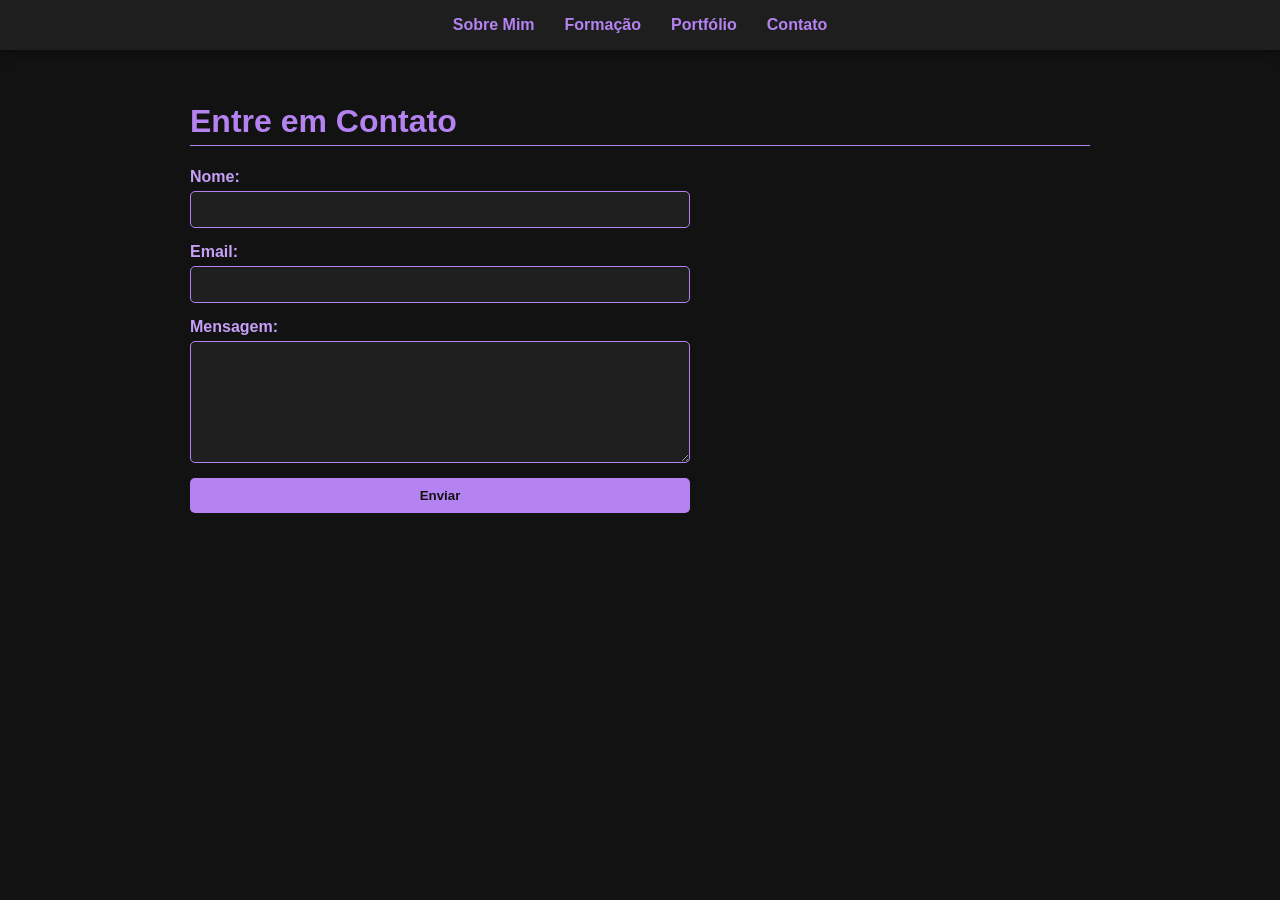
==== contato.html @ 872ff0bc "Add files via upload" ====
<!DOCTYPE html>
<html lang="pt-BR">
<head>
  <meta charset="UTF-8">
  <title>Contato</title>
  <link rel="stylesheet" href="style.css">
</head>
<body>
  <nav>
    <ul>
      <li><a href="index.html">Sobre Mim</a></li>
      <li><a href="formacao.html">Formação</a></li>
      <li><a href="portfolio.html">Portfólio</a></li>
      <li><a href="contato.html">Contato</a></li>
    </ul>
  </nav>
<!-- Falar comigo -->
  <main>
    <h1>Entre em Contato</h1>
    <form>
      <label for="nome">Nome:</label>
      <input type="text" id="nome" name="nome" required>

      <label for="email">Email:</label>
      <input type="email" id="email" name="email" required>

      <label for="mensagem">Mensagem:</label>
      <textarea id="mensagem" name="mensagem" required></textarea>

      <button type="submit">Enviar</button>
    </form>
  </main>
</body>
</html>
---- style.css ----
/* Fundo escuro com detalhes em roxo */
body {
  font-family: 'Segoe UI', Tahoma, Geneva, Verdana, sans-serif;
  margin: 0;
  padding: 0;
  background-color: #121212; /* preto fosco */
  color: #e0e0e0; /* cinza claro para contraste */
}

/* Conteúdo principal */
main {
  padding: 2em;
  max-width: 900px;
  margin: auto;
}

h1, h2 {
  color: #b583f1; /* roxo suave */
  border-bottom: 1px solid #b583f1;
  padding-bottom: 5px;
}

/* Estilo do menu */
nav {
  background-color: #1e1e1e; /* preto um pouco mais claro */
  padding: 1em;
  text-align: center;
  box-shadow: 0 2px 10px rgba(0, 0, 0, 0.5);
}

nav ul {
  list-style: none;
  margin: 0;
  padding: 0;
  display: flex;
  justify-content: center;
  gap: 30px;
}

nav ul li a {
  color: #b583f1;
  text-decoration: none;
  font-weight: bold;
  transition: color 0.3s ease;
}

nav ul li a:hover {
  color: #e0b3ff;
}

/* Formulário de contato */
form {
  display: flex;
  flex-direction: column;
  max-width: 500px;
  margin-top: 1em;
}

label {
  margin-bottom: 5px;
  font-weight: bold;
  color: #c6a0f6;
}

input, textarea {
  margin-bottom: 15px;
  padding: 10px;
  border: 1px solid #b583f1;
  background-color: #1f1f1f;
  color: #fff;
  border-radius: 5px;
}

textarea {
  resize: vertical;
  min-height: 100px;
}

button {
  background-color: #b583f1;
  color: #121212;
  border: none;
  padding: 10px;
  font-weight: bold;
  cursor: pointer;
  border-radius: 5px;
  transition: background-color 0.3s ease;
}

button:hover {
  background-color: #d5aaff;
}
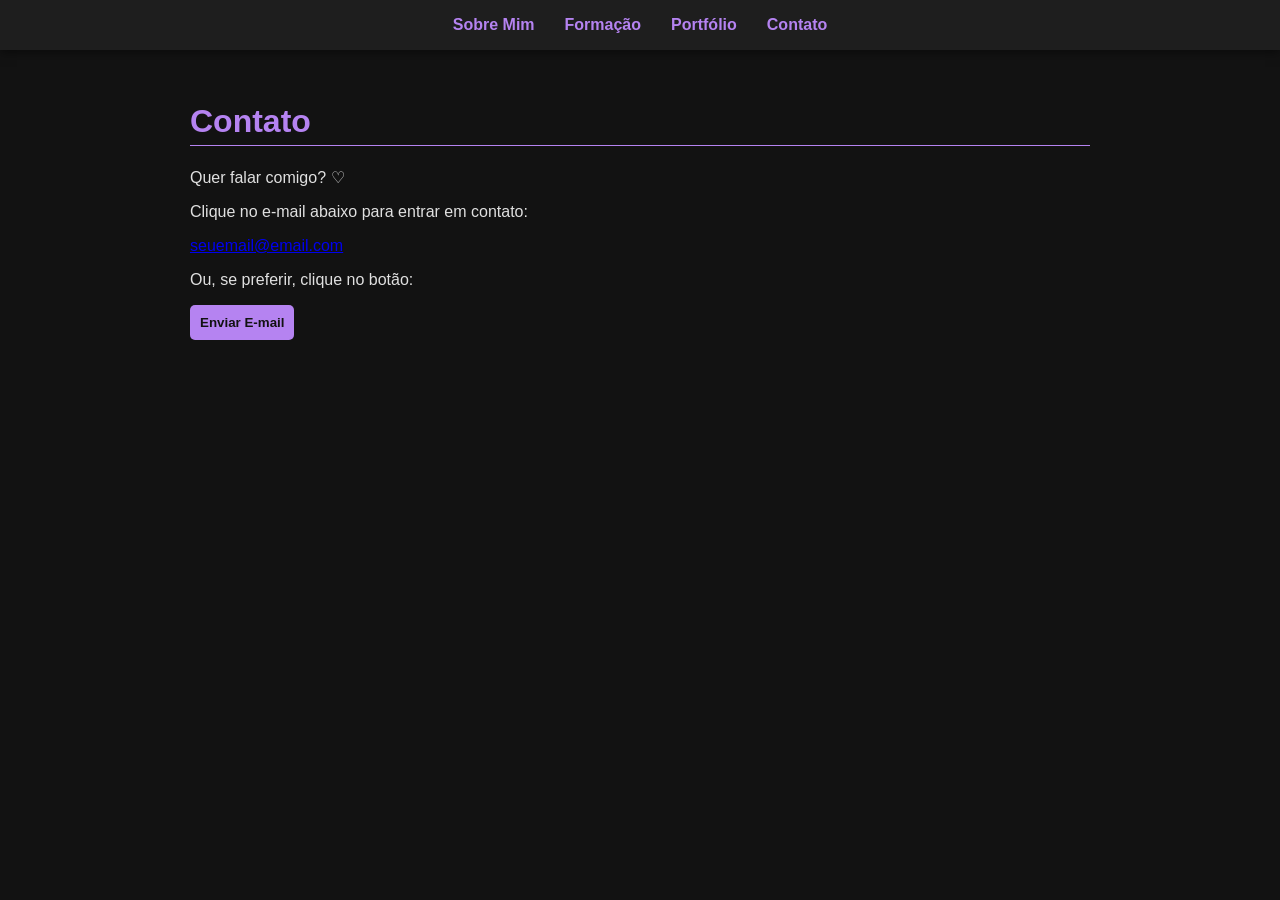
==== commit ec15c01b: "Update contato.html" ====
--- a/contato.html
+++ b/contato.html
@@ -16,19 +16,32 @@
   </nav>
 <!-- Falar comigo -->
   <main>
-    <h1>Entre em Contato</h1>
-    <form>
-      <label for="nome">Nome:</label>
-      <input type="text" id="nome" name="nome" required>
+  <h1>Contato</h1>
+  <p>Quer falar comigo? ♡</p>
+  
+  <p>
+    Clique no e-mail abaixo para entrar em contato:
+  </p>
 
-      <label for="email">Email:</label>
-      <input type="email" id="email" name="email" required>
+  <p>
+    <a href="mailto:seuemail@email.com?subject=Contato pelo site">
+      seuemail@email.com
+    </a>
+  </p>
 
-      <label for="mensagem">Mensagem:</label>
-      <textarea id="mensagem" name="mensagem" required></textarea>
+  <p>
+    Ou, se preferir, clique no botão:
+  </p>
 
-      <button type="submit">Enviar</button>
-    </form>
-  </main>
+  <p>
+    <a href="mailto:seuemail@email.com?subject=Contato pelo site">
+      <button>Enviar E-mail</button>
+    </a>
+  </p>
+</main>
 </body>
 </html>
+
+
+
+
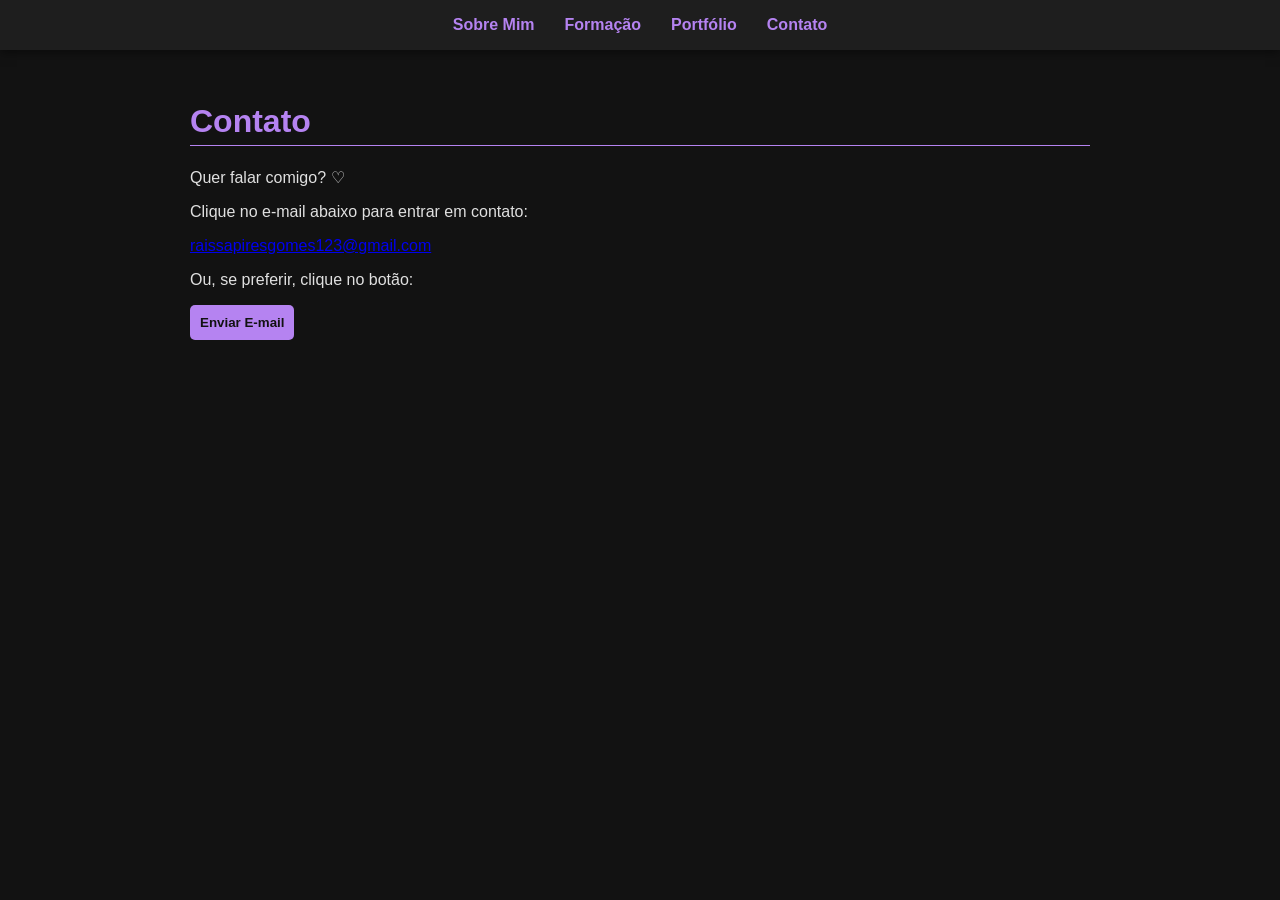
==== commit dece534b: "Update contato.html" ====
--- a/contato.html
+++ b/contato.html
@@ -24,8 +24,8 @@
   </p>
 
   <p>
-    <a href="mailto:seuemail@email.com?subject=Contato pelo site">
-      seuemail@email.com
+    <a href="mailto:raissapiresgomes123@gmail.com?subject=Contato pelo site">
+      raissapiresgomes123@gmail.com
     </a>
   </p>
 
@@ -34,7 +34,7 @@
   </p>
 
   <p>
-    <a href="mailto:seuemail@email.com?subject=Contato pelo site">
+    <a href="mailto:raissapiresgomes123@gmail.com?subject=Contato pelo site">
       <button>Enviar E-mail</button>
     </a>
   </p>
@@ -45,3 +45,4 @@
 
 
 
+
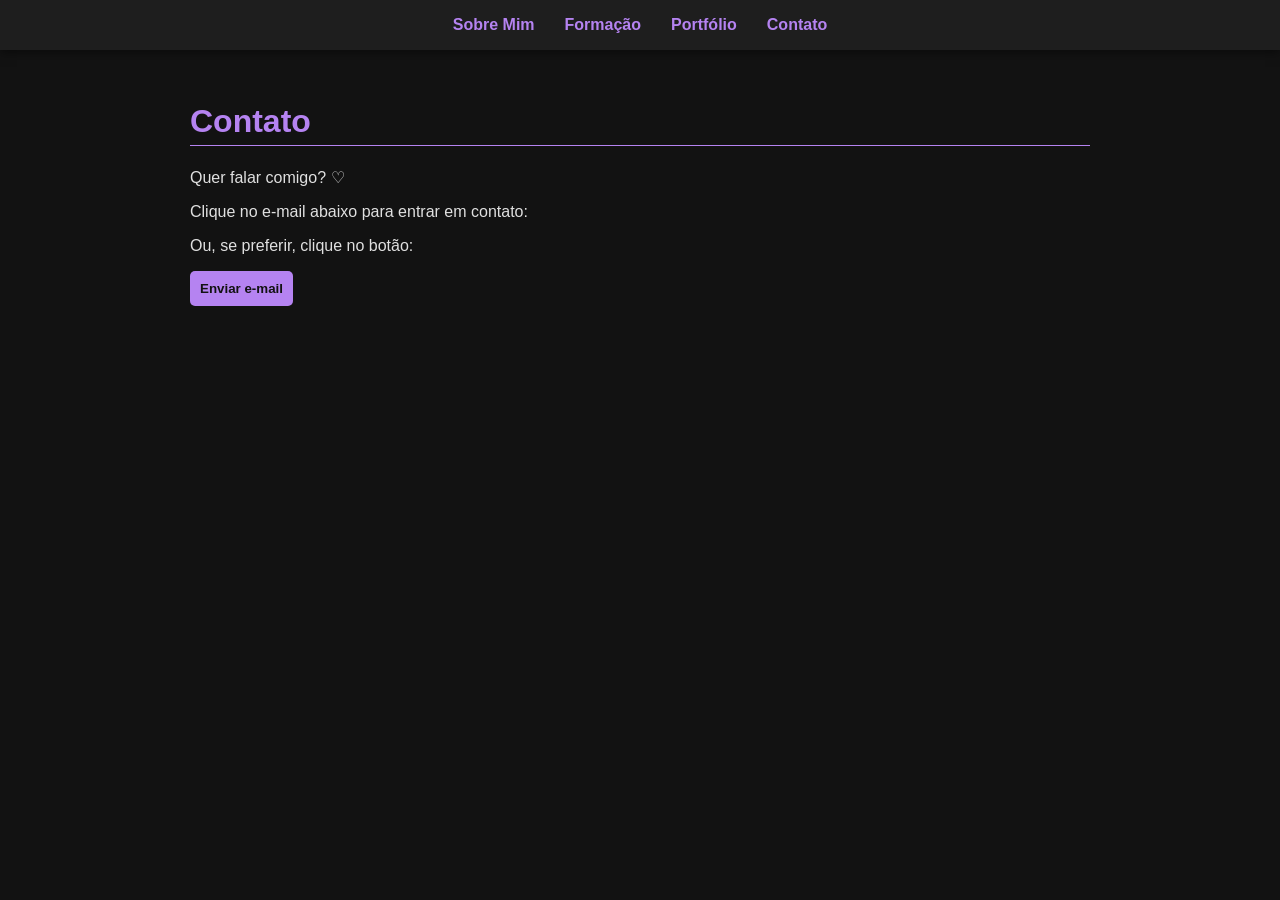
==== commit b9273f9f: "Fix HTML formatting and clean up contact page" ====
--- a/contato.html
+++ b/contato.html
@@ -25,7 +25,6 @@
 
   <p>
     <a href="mailto:raissapiresgomes123@gmail.com?subject=Contato pelo site">
-      raissapiresgomes123@gmail.com
     </a>
   </p>
 
@@ -35,7 +34,7 @@
 
   <p>
     <a href="mailto:raissapiresgomes123@gmail.com?subject=Contato pelo site">
-      <button>Enviar E-mail</button>
+      <button>Enviar e-mail</button>
     </a>
   </p>
 </main>
@@ -46,3 +45,4 @@
 
 
 
+
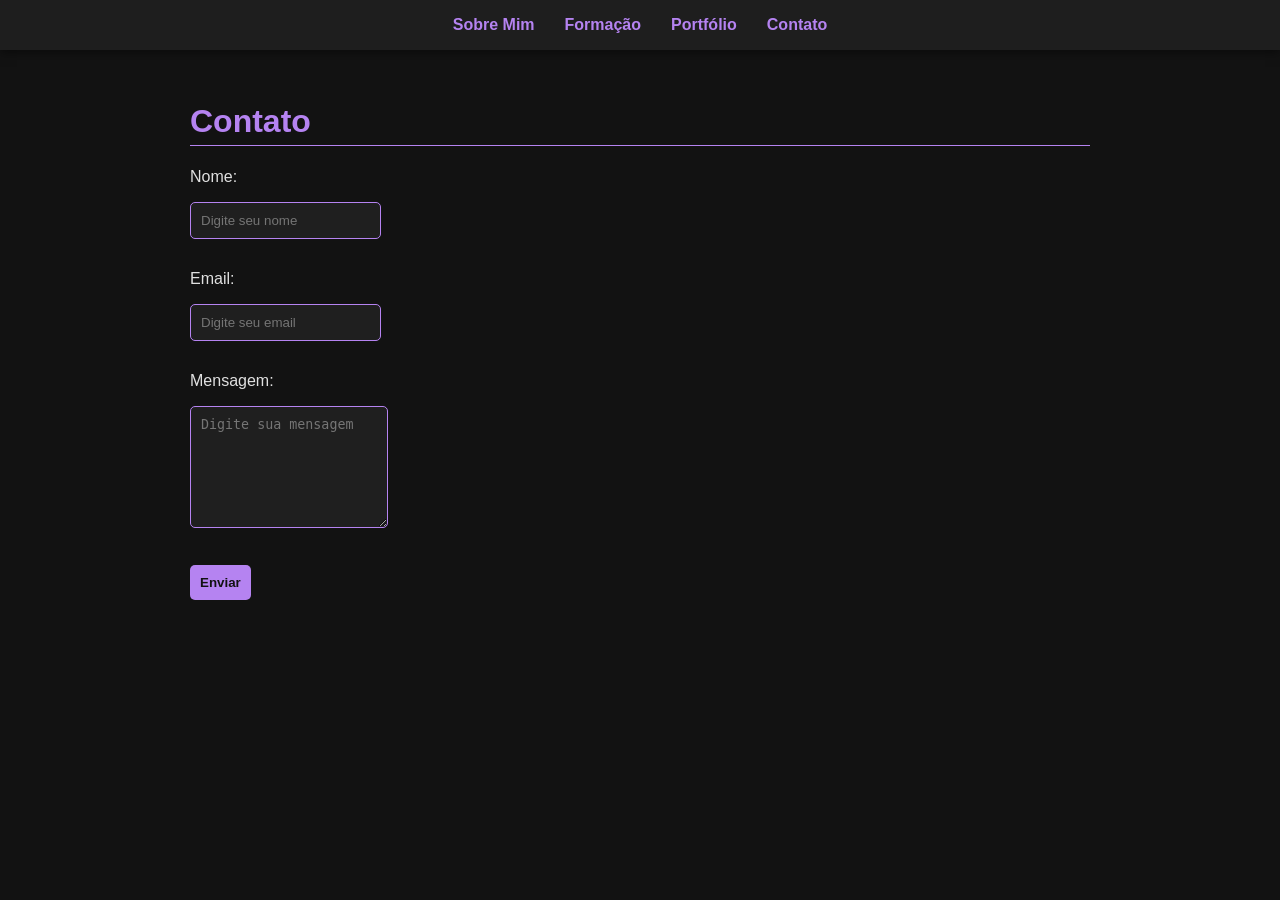
==== commit 588bf3ac: "Update contato.html" ====
--- a/contato.html
+++ b/contato.html
@@ -17,26 +17,19 @@
 <!-- Falar comigo -->
   <main>
   <h1>Contato</h1>
-  <p>Quer falar comigo? ♡</p>
-  
-  <p>
-    Clique no e-mail abaixo para entrar em contato:
-  </p>
 
-  <p>
-    <a href="mailto:raissapiresgomes123@gmail.com?subject=Contato pelo site">
-    </a>
-  </p>
+  <p>Nome:</p>
+  <input type="text" placeholder="Digite seu nome">
 
-  <p>
-    Ou, se preferir, clique no botão:
-  </p>
+  <p>Email:</p>
+  <input type="email" placeholder="Digite seu email">
 
-  <p>
-    <a href="mailto:raissapiresgomes123@gmail.com?subject=Contato pelo site">
-      <button>Enviar e-mail</button>
-    </a>
-  </p>
+  <p>Mensagem:</p>
+  <textarea placeholder="Digite sua mensagem"></textarea>
+
+  <br><br>
+
+  <button>Enviar</button>
 </main>
 </body>
 </html>
@@ -46,3 +39,4 @@
 
 
 
+
